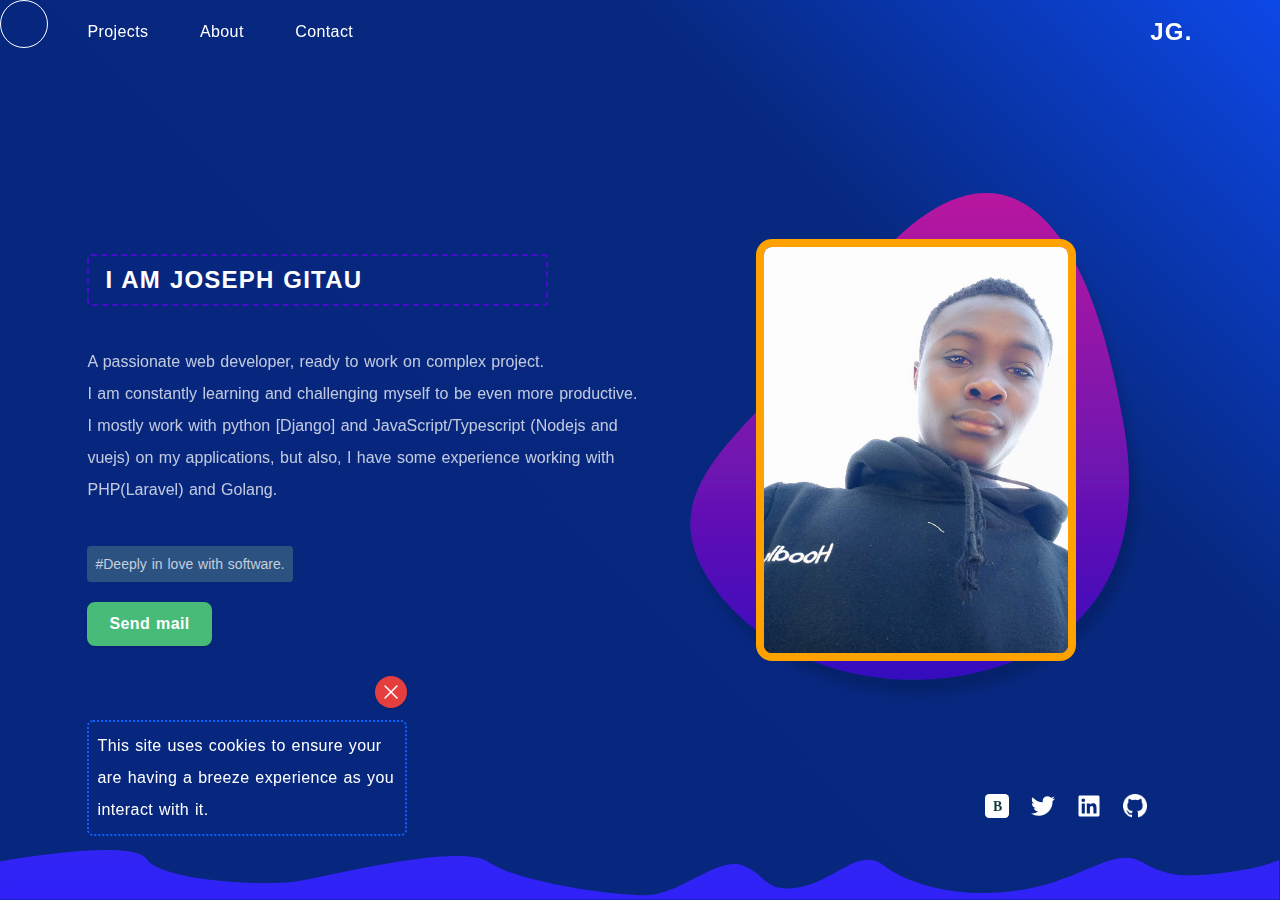
==== about/index.html @ e13d9b6c ":tada: initial commit" ====
<!doctype html>
<html data-n-head-ssr lang="en" data-n-head="%7B%22lang%22:%7B%22ssr%22:%22en%22%7D%7D">
  <head>
    <meta data-n-head="ssr" data-hid="og:type" property="og:type" content="website"><meta data-n-head="ssr" data-hid="og:url" property="og:url" content="https://metatags.io/"><meta data-n-head="ssr" data-hid="twitter:card" property="twitter:card" content="summary_large_image"><meta data-n-head="ssr" data-hid="twitter:url" property="twitter:url" content="undefined"><meta data-n-head="ssr" data-hid="charset" charset="utf-8"><meta data-n-head="ssr" data-hid="viewport" name="viewport" content="width=device-width,initial-scale=1"><meta data-n-head="ssr" data-hid="mobile-web-app-capable" name="mobile-web-app-capable" content="yes"><meta data-n-head="ssr" data-hid="apple-mobile-web-app-title" name="apple-mobile-web-app-title" content="portfolio"><meta data-n-head="ssr" data-hid="og:site_name" name="og:site_name" property="og:site_name" content="portfolio"><meta data-n-head="ssr" name="title" data-hid="title" content=""><meta data-n-head="ssr" data-hid="description" name="description" content=""><meta data-n-head="ssr" data-hid="og:title" property="og:title" content=""><meta data-n-head="ssr" data-hid="og:description" property="og:description" content=""><meta data-n-head="ssr" data-hid="og:image" property="og:image" content=""><meta data-n-head="ssr" data-hid="twitter:title" property="twitter:title" content=""><meta data-n-head="ssr" data-hid="twitter:description" property="twitter:description" content=""><meta data-n-head="ssr" data-hid="twitter:image" property="twitter:image" content=""><link data-n-head="ssr" rel="shortcut icon" type="image/svg+xml" href="/logo.svg"><link data-n-head="ssr" rel="shortcut icon" href="/_nuxt/icons/icon_64x64.5f6a36.png"><link data-n-head="ssr" rel="apple-touch-icon" href="/_nuxt/icons/icon_512x512.5f6a36.png" sizes="512x512"><link data-n-head="ssr" rel="manifest" href="/_nuxt/manifest.0e35ac00.json" data-hid="manifest"><script data-n-head="ssr" src="/js/baby.js" defer></script><link rel="preload" href="/_nuxt/f70dbe1.js" as="script"><link rel="preload" href="/_nuxt/0036e7c.js" as="script"><link rel="preload" href="/_nuxt/cc92dce.js" as="script"><link rel="preload" href="/_nuxt/f03c0eb.js" as="script"><link rel="preload" href="/_nuxt/5023c3f.js" as="script"><style data-vue-ssr-id="0211d3d2:0 f52d43e0:0 fa7ff0ca:0 56b15182:0 a6830024:0 036795f9:0 513e7f09:0">/*! normalize.css v8.0.1 | MIT License | github.com/necolas/normalize.css */html{line-height:1.15;-webkit-text-size-adjust:100%}body{margin:0}main{display:block}h1{font-size:2em;margin:.67em 0}hr{box-sizing:content-box;height:0;overflow:visible}pre{font-family:monospace,monospace;font-size:1em}a{background-color:transparent}abbr[title]{border-bottom:none;text-decoration:underline;-webkit-text-decoration:underline dotted;text-decoration:underline dotted}b,strong{font-weight:bolder}code,kbd,samp{font-family:monospace,monospace;font-size:1em}small{font-size:80%}sub,sup{font-size:75%;line-height:0;position:relative;vertical-align:baseline}sub{bottom:-.25em}sup{top:-.5em}img{border-style:none}button,input,optgroup,select,textarea{font-family:inherit;font-size:100%;line-height:1.15;margin:0}button,input{overflow:visible}button,select{text-transform:none}[type=button],button{-webkit-appearance:button}[type=button]::-moz-focus-inner,button::-moz-focus-inner{border-style:none;padding:0}[type=button]:-moz-focusring,button:-moz-focusring{outline:1px dotted ButtonText}fieldset{padding:.35em .75em .625em}legend{box-sizing:border-box;color:inherit;display:table;max-width:100%;padding:0;white-space:normal}progress{vertical-align:baseline}textarea{overflow:auto}[type=number]::-webkit-inner-spin-button,[type=number]::-webkit-outer-spin-button{height:auto}details{display:block}summary{display:list-item}[hidden],template{display:none}blockquote,dd,dl,figure,h1,h2,h3,h4,h5,h6,hr,p,pre{margin:0}button{background-color:transparent;background-image:none}button:focus{outline:1px dotted;outline:5px auto -webkit-focus-ring-color}fieldset,ol,ul{margin:0;padding:0}ol,ul{list-style:none}html{font-family:system-ui,-apple-system,Segoe UI,Roboto,Ubuntu,Cantarell,Noto Sans,sans-serif,BlinkMacSystemFont,"Segoe UI","Helvetica Neue",Arial,"Noto Sans","Apple Color Emoji","Segoe UI Emoji","Segoe UI Symbol","Noto Color Emoji";line-height:1.5}*,:after,:before{box-sizing:border-box;border:0 solid #e2e8f0}hr{border-top-width:1px}img{border-style:solid}textarea{resize:vertical}input::-moz-placeholder,textarea::-moz-placeholder{color:#a0aec0}input:-ms-input-placeholder,textarea:-ms-input-placeholder{color:#a0aec0}input::placeholder,textarea::placeholder{color:#a0aec0}[role=button],button{cursor:pointer}table{border-collapse:collapse}h1,h2,h3,h4,h5,h6{font-size:inherit;font-weight:inherit}a{color:inherit;text-decoration:inherit}button,input,optgroup,select,textarea{padding:0;line-height:inherit;color:inherit}code,kbd,pre,samp{font-family:Menlo,Monaco,Consolas,"Liberation Mono","Courier New",monospace}audio,canvas,embed,iframe,img,object,svg,video{display:block;vertical-align:middle}img,video{max-width:100%;height:auto}.space-y-2>:not(template)~:not(template){--space-y-reverse:0;margin-top:calc(.5rem*(1 - var(--space-y-reverse)));margin-bottom:calc(.5rem*var(--space-y-reverse))}.space-y-3>:not(template)~:not(template){--space-y-reverse:0;margin-top:calc(.75rem*(1 - var(--space-y-reverse)));margin-bottom:calc(.75rem*var(--space-y-reverse))}.space-x-3>:not(template)~:not(template){--space-x-reverse:0;margin-right:calc(.75rem*var(--space-x-reverse));margin-left:calc(.75rem*(1 - var(--space-x-reverse)))}.space-y-4>:not(template)~:not(template){--space-y-reverse:0;margin-top:calc(1rem*(1 - var(--space-y-reverse)));margin-bottom:calc(1rem*var(--space-y-reverse))}.space-y-8>:not(template)~:not(template){--space-y-reverse:0;margin-top:calc(2rem*(1 - var(--space-y-reverse)));margin-bottom:calc(2rem*var(--space-y-reverse))}.space-y-16>:not(template)~:not(template){--space-y-reverse:0;margin-top:calc(4rem*(1 - var(--space-y-reverse)));margin-bottom:calc(4rem*var(--space-y-reverse))}.bg-transparent{background-color:transparent}.bg-red-600{--bg-opacity:1;background-color:#e53e3e;background-color:rgba(229,62,62,var(--bg-opacity))}.bg-green-500{--bg-opacity:1;background-color:#48bb78;background-color:rgba(72,187,120,var(--bg-opacity))}.bg-blue-800{--bg-opacity:1;background-color:#2c5282;background-color:rgba(44,82,130,var(--bg-opacity))}.hover\:bg-transparent:hover{background-color:transparent}.border-gray-200{--border-opacity:1;border-color:#edf2f7;border-color:rgba(237,242,247,var(--border-opacity))}.border-gray-400{--border-opacity:1;border-color:#cbd5e0;border-color:rgba(203,213,224,var(--border-opacity))}.border-green-500{--border-opacity:1;border-color:#48bb78;border-color:rgba(72,187,120,var(--border-opacity))}.border-indigo-600{--border-opacity:1;border-color:#5a67d8;border-color:rgba(90,103,216,var(--border-opacity))}.hover\:border-green-500:hover{--border-opacity:1;border-color:#48bb78;border-color:rgba(72,187,120,var(--border-opacity))}.hover\:border-indigo-700:hover{--border-opacity:1;border-color:#4c51bf;border-color:rgba(76,81,191,var(--border-opacity))}.border-opacity-0{--border-opacity:0}.border-opacity-25{--border-opacity:0.25}.border-opacity-50{--border-opacity:0.5}.border-opacity-100,.focus\:border-opacity-100:focus,.hover\:border-opacity-100:hover{--border-opacity:1}.rounded{border-radius:.25rem}.rounded-md{border-radius:.375rem}.rounded-lg{border-radius:.5rem}.rounded-xl{border-radius:.75rem}.rounded-full{border-radius:9999px}.border-dashed{border-style:dashed}.border-dotted{border-style:dotted}.border-2{border-width:2px}.border{border-width:1px}.flex{display:flex}.table{display:table}.grid{display:grid}.hidden{display:none}.flex-row{flex-direction:row}.flex-col{flex-direction:column}.items-start{align-items:flex-start}.items-end{align-items:flex-end}.items-center{align-items:center}.justify-start{justify-content:flex-start}.justify-end{justify-content:flex-end}.justify-center{justify-content:center}.justify-between{justify-content:space-between}.font-bold{font-weight:700}.h-6{height:1.5rem}.h-full{height:100%}.h-screen{height:100vh}.text-sm{font-size:.875rem;line-height:1.25rem}.text-lg{font-size:1.125rem}.text-lg,.text-xl{line-height:1.75rem}.text-xl{font-size:1.25rem}.text-2xl{font-size:1.5rem;line-height:2rem}.text-3xl{font-size:1.875rem;line-height:2.25rem}.text-5xl{font-size:3rem;line-height:1}.leading-6{line-height:1.5rem}.leading-8{line-height:2rem}.leading-normal{line-height:1.5}.leading-relaxed{line-height:1.625}.leading-loose{line-height:2}.my-6{margin-top:1.5rem;margin-bottom:1.5rem}.my-10{margin-top:2.5rem;margin-bottom:2.5rem}.mx-auto{margin-left:auto;margin-right:auto}.mt-4{margin-top:1rem}.mt-5{margin-top:1.25rem}.mt-10{margin-top:2.5rem}.mb-12{margin-bottom:3rem}.mt-32{margin-top:8rem}.-mt-3{margin-top:-.75rem}.min-h-screen{min-height:100vh}.opacity-50{opacity:.5}.hover\:opacity-75:hover,.opacity-75{opacity:.75}.focus\:outline-none:focus{outline:2px solid transparent;outline-offset:2px}.overflow-y-auto{overflow-y:auto}.p-1{padding:.25rem}.p-2{padding:.5rem}.py-1{padding-top:.25rem;padding-bottom:.25rem}.py-2{padding-top:.5rem;padding-bottom:.5rem}.px-2{padding-left:.5rem;padding-right:.5rem}.py-3{padding-top:.75rem;padding-bottom:.75rem}.py-4{padding-top:1rem;padding-bottom:1rem}.px-4{padding-left:1rem;padding-right:1rem}.px-5{padding-left:1.25rem;padding-right:1.25rem}.px-8{padding-left:2rem;padding-right:2rem}.pt-16{padding-top:4rem}.static{position:static}.fixed{position:fixed}.relative{position:relative}.top-0{top:0}.bottom-0{bottom:0}.shadow{box-shadow:0 1px 3px 0 rgba(0,0,0,.1),0 1px 2px 0 rgba(0,0,0,.06)}.hover\:shadow-md:hover{box-shadow:0 4px 6px -1px rgba(0,0,0,.1),0 2px 4px -1px rgba(0,0,0,.06)}.text-center{text-align:center}.text-white{--text-opacity:1;color:#fff;color:rgba(255,255,255,var(--text-opacity))}.text-gray-100{--text-opacity:1;color:#f7fafc;color:rgba(247,250,252,var(--text-opacity))}.text-gray-300{--text-opacity:1;color:#e2e8f0;color:rgba(226,232,240,var(--text-opacity))}.text-opacity-75{--text-opacity:0.75}.uppercase{text-transform:uppercase}.capitalize{text-transform:capitalize}.underline{text-decoration:underline}.tracking-normal{letter-spacing:0}.tracking-wide{letter-spacing:.025em}.tracking-wider{letter-spacing:.05em}.select-none{-webkit-user-select:none;-moz-user-select:none;-ms-user-select:none;user-select:none}.w-6{width:1.5rem}.w-1\/2{width:50%}.w-3\/4{width:75%}.w-7\/12{width:58.333333%}.w-10\/12{width:83.333333%}.w-full{width:100%}.z-40{z-index:40}.z-50{z-index:50}.gap-3{grid-gap:.75rem;gap:.75rem}.auto-rows-auto{grid-auto-rows:auto}.transform{--transform-translate-x:0;--transform-translate-y:0;--transform-rotate:0;--transform-skew-x:0;--transform-skew-y:0;--transform-scale-x:1;--transform-scale-y:1;transform:translateX(var(--transform-translate-x)) translateY(var(--transform-translate-y)) rotate(var(--transform-rotate)) skewX(var(--transform-skew-x)) skewY(var(--transform-skew-y)) scaleX(var(--transform-scale-x)) scaleY(var(--transform-scale-y))}.transition{transition-property:background-color,border-color,color,fill,stroke,opacity,box-shadow,transform}.transition-colors{transition-property:background-color,border-color,color,fill,stroke}.ease-out{transition-timing-function:cubic-bezier(0,0,.2,1)}.duration-300{transition-duration:.3s}@-webkit-keyframes spin{to{transform:rotate(1turn)}}@keyframes spin{to{transform:rotate(1turn)}}@-webkit-keyframes ping{75%,to{transform:scale(2);opacity:0}}@keyframes ping{75%,to{transform:scale(2);opacity:0}}@-webkit-keyframes pulse{50%{opacity:.5}}@keyframes pulse{50%{opacity:.5}}@-webkit-keyframes bounce{0%,to{transform:translateY(-25%);-webkit-animation-timing-function:cubic-bezier(.8,0,1,1);animation-timing-function:cubic-bezier(.8,0,1,1)}50%{transform:none;-webkit-animation-timing-function:cubic-bezier(0,0,.2,1);animation-timing-function:cubic-bezier(0,0,.2,1)}}@keyframes bounce{0%,to{transform:translateY(-25%);-webkit-animation-timing-function:cubic-bezier(.8,0,1,1);animation-timing-function:cubic-bezier(.8,0,1,1)}50%{transform:none;-webkit-animation-timing-function:cubic-bezier(0,0,.2,1);animation-timing-function:cubic-bezier(0,0,.2,1)}}.animate-bounce{-webkit-animation:bounce 1s infinite;animation:bounce 1s infinite}@media (min-width:640px){.sm\:space-y-3>:not(template)~:not(template){--space-y-reverse:0;margin-top:calc(.75rem*(1 - var(--space-y-reverse)));margin-bottom:calc(.75rem*var(--space-y-reverse))}.sm\:flex{display:flex}.sm\:justify-center{justify-content:center}.sm\:h-8{height:2rem}.sm\:text-lg{font-size:1.125rem;line-height:1.75rem}.sm\:text-xl{font-size:1.25rem;line-height:1.75rem}.sm\:leading-6{line-height:1.5rem}.sm\:leading-normal{line-height:1.5}.sm\:mt-10{margin-top:2.5rem}.sm\:mb-16{margin-bottom:4rem}.sm\:pt-12{padding-top:3rem}.sm\:tracking-normal{letter-spacing:0}.sm\:w-8{width:2rem}.sm\:w-7\/12{width:58.333333%}.sm\:w-8\/12{width:66.666667%}.sm\:gap-5{grid-gap:1.25rem;gap:1.25rem}.sm\:grid-cols-2{grid-template-columns:repeat(2,minmax(0,1fr))}}@media (min-width:768px){.md\:text-2xl{font-size:1.5rem;line-height:2rem}.md\:leading-7{line-height:1.75rem}.md\:pt-8{padding-top:2rem}.md\:tracking-wide{letter-spacing:.025em}.md\:w-1\/3{width:33.333333%}.md\:w-7\/12{width:58.333333%}}@media (min-width:1024px){.lg\:text-base{font-size:1rem;line-height:1.5rem}.lg\:text-3xl{font-size:1.875rem;line-height:2.25rem}.lg\:leading-8{line-height:2rem}.lg\:pt-5{padding-top:1.25rem}.lg\:w-1\/4{width:25%}.lg\:w-6\/12{width:50%}}.page-enter,.page-leave-active{opacity:0}.page-enter-active,.page-leave-active{transition:opacity .5s}.screen{height:100vh;min-height:100vh;width:100%}.rounded-xl{border-radius:1rem}.tooltip{position:relative}.w-web{width:86.333333%}@-webkit-keyframes bounce{0%,to{transform:translateY(-2.5%);-webkit-animation-timing-function:cubic-bezier(.8,0,1,1);animation-timing-function:cubic-bezier(.8,0,1,1)}50%{transform:none;-webkit-animation-timing-function:cubic-bezier(0,0,.2,1);animation-timing-function:cubic-bezier(0,0,.2,1)}}@keyframes bounce{0%,to{transform:translateY(-2.5%);-webkit-animation-timing-function:cubic-bezier(.8,0,1,1);animation-timing-function:cubic-bezier(.8,0,1,1)}50%{transform:none;-webkit-animation-timing-function:cubic-bezier(0,0,.2,1);animation-timing-function:cubic-bezier(0,0,.2,1)}}.nuxt-progress{position:fixed;top:0;left:0;right:0;height:2px;width:0;opacity:1;transition:width .1s,opacity .4s;background-color:#000;z-index:999999}.nuxt-progress.nuxt-progress-notransition{transition:none}.nuxt-progress-failed{background-color:red}html{font-family:"Source Sans Pro",-apple-system,BlinkMacSystemFont,"Segoe UI",Roboto,"Helvetica Neue",Arial,sans-serif;font-size:16px;word-spacing:1px;-ms-text-size-adjust:100%;-webkit-text-size-adjust:100%;-moz-osx-font-smoothing:grayscale;-webkit-font-smoothing:antialiased;box-sizing:border-box}*,:after,:before{box-sizing:border-box;margin:0}#body{background:linear-gradient(45deg,#07277f,#07277f,#07287f,#0e4df9 105%)}.link{padding:.25rem;margin-top:2.5rem;transition-property:background-color,border-color,color,fill,stroke,opacity,box-shadow,transform;transition-duration:.3s;--border-opacity:1;--border-opacity:0;border:1px dotted #edf2f7;border-color:rgba(237,242,247,var(--border-opacity));border-radius:9999px;-webkit-user-select:none;-moz-user-select:none;-ms-user-select:none;user-select:none}.link:focus,.link:hover{--border-opacity:1}.link:focus{outline:2px solid transparent;outline-offset:2px}#cursor{width:3rem;height:3rem;border:1px solid #fff;position:absolute;border-radius:50%;transition-duration:.2s;transition-timing-function:ease-out;-webkit-animation:cursor 3s infinite alternate;animation:cursor 3s infinite alternate}body{overflow:hidden}@-webkit-keyframes cursor{0%{transform:scale(1)}to{transform:scale(.7)}}@keyframes cursor{0%{transform:scale(1)}to{transform:scale(.7)}}@media screen and (max-width:400px){#links{margin-bottom:2rem!important}}#links{right:10%;margin-bottom:4%}@media screen and (max-width:1280px){#links{margin-bottom:6%!important}}@media screen and (max-width:480px){#nav[data-v-78982174]{width:60%}}@media screen and (max-width:300px){#nav[data-v-78982174]{width:100%}}@media screen and (max-width:380px){#nav[data-v-78982174]{width:80%;font-size:.875rem;line-height:1.25rem;letter-spacing:.05em}}button[data-v-106b1e6e]:focus{outline:2px solid transparent;outline-offset:2px}#me[data-v-106b1e6e]{background:url([data-uri]) 50% no-repeat;background-size:85%;-webkit-animation:bounce 1s infinite;animation:bounce 1s infinite}.w-68[data-v-106b1e6e]{width:20rem}#kals-0-1212[data-v-106b1e6e]{border-color:#450ccb;-webkit-animation:border-data-v-106b1e6e 1s ease-out infinite;animation:border-data-v-106b1e6e 1s ease-out infinite}@-webkit-keyframes border-data-v-106b1e6e{0%{border-radius:.25rem}to{border-radius:.5rem}}@keyframes border-data-v-106b1e6e{0%{border-radius:.25rem}to{border-radius:.5rem}}@media screen and (max-width:1130px){#me[data-v-106b1e6e]{background-size:95%}}@media screen and (max-width:1024px){#photo-me[data-v-106b1e6e]{width:18.5rem}}@media screen and (max-width:950px){#photo-me[data-v-106b1e6e]{width:17.5rem}}@media screen and (max-width:870px){#me[data-v-106b1e6e]{display:none}#about[data-v-106b1e6e]{line-height:2rem}}@media screen and (max-width:400px){#about[data-v-106b1e6e]{line-height:1.5;margin-top:2rem;margin-bottom:2rem}}@media screen and (max-width:350px){#about[data-v-106b1e6e]{margin-top:1.5rem;margin-bottom:1.5rem;font-size:.875rem;line-height:1.25rem;letter-spacing:.05em}}@media screen and (max-width:350px){#about p[data-v-106b1e6e]{margin-top:.5rem;margin-bottom:.5rem}}@media screen and (min-height:1200px){#k930239[data-v-106b1e6e]{display:flex;flex-direction:column-reverse}#me[data-v-106b1e6e]{background-size:50%!important;height:100%}#photo-me[data-v-106b1e6e]{width:15rem!important}#i0932[data-v-106b1e6e]{margin-top:-40%}}.border-cookie-color[data-v-1d9d3c94]{--border-opacity-custom:1;border-color:#0b63fe;border-color:rgba(11,99,254,var(--border-opacity-custom))}</style><link rel="preload" href="/_nuxt/static/1603466944/about/state.js" as="script"><link rel="preload" href="/_nuxt/static/1603466944/about/payload.js" as="script">
  </head>
  <body>
    <div data-server-rendered="true" id="__nuxt"><!----><div id="__layout"><div id="body" class="relative flex flex-col items-start justify-between w-full h-screen min-h-screen overflow-y-auto text-white"><section class="w-full text-white fixed top-0 py-4 bg-transparent" style="z-index:60" data-v-78982174><header class="mx-auto flex flex-row justify-between items-center w-web" data-v-78982174><nav class="flex flex-row items-center justify-start w-full" data-v-78982174><ul id="nav" class="flex capitalize tracking-wide flex-row items-center justify-between w-1/2 lg:w-1/4 sm:w-7/12" data-v-78982174><li data-v-78982174><a href="/projects" data-v-78982174>projects</a></li> <li data-v-78982174><a href="/about" aria-current="page" class="nuxt-link-exact-active nuxt-link-active" data-v-78982174>about</a></li> <li data-v-78982174><a href="/contact" data-v-78982174>Contact</a></li></ul></nav> <a href="/" class="text-2xl font-bold tracking-wider text-white select-none nuxt-link-active" data-v-ed53b144 data-v-78982174>
  JG.
</a></header></section> <div id="cursor"></div> <section class="flex flex-col items-start justify-center h-full mx-auto w-web"><section class="text-white w-full h-full" data-v-106b1e6e><section id="k930239" class="flex h-full justify-between items-center screen" data-v-106b1e6e><div id="i0932" class="flex flex-col items-start justify-center w-full h-full" data-v-106b1e6e><div id="kals-0-1212" class="px-4 w-10/12 py-2 border-2 border-opacity-50 border-dashed rounded" data-v-106b1e6e><p class="md:text-2xl font-bold tracking-wider uppercase" data-v-106b1e6e>
          I am Joseph Gitau
        </p></div> <article id="about" class="my-10 md:leading-7 lg:leading-8 opacity-75" data-v-106b1e6e><p data-v-106b1e6e>
          A passionate web developer, ready to work on complex project.
        </p><p data-v-106b1e6e>
          I am constantly learning and challenging myself to be even more productive.
        </p><p data-v-106b1e6e>
          I mostly work with python [Django] and JavaScript/Typescript (Nodejs and vuejs) on my applications, but also, I have some experience working with PHP(Laravel) and Golang.
        </p><p data-v-106b1e6e>
          
        </p></article> <p class="text-sm text-gray-100 p-2 bg-blue-800 rounded text-opacity-75" data-v-106b1e6e>
        #Deeply in love with software.
      </p> <a href="mailto:jozegitao@gmail.com" rel="noopener noreferrer" class="px-5 py-2 mt-5 font-bold tracking-wide text-center text-white transition-colors duration-300 bg-green-500 border-2 border-green-500 rounded-lg shadow select-none hover:bg-transparent hover:border-green-500 hover:shadow-md" data-v-106b1e6e>
  Send mail
</a></div> <div id="me" class="flex flex-col items-center justify-center w-full h-full" data-v-106b1e6e><img id="photo-me" src="/_nuxt/img/me.d5ec9c1.jpg" alt="photo of me" class="text-center select-none rounded-xl w-68 animate-bounce" style="border:8px solid #ffa200" data-v-106b1e6e></div></section></section> <section class="fixed bottom-0 z-50 hidden sm:flex flex-col w-1/2 mb-12 space-y-3 sm:mb-16 lg:w-1/4 md:w-1/3" data-v-1d9d3c94><div class="flex flex-row items-center justify-end w-full" data-v-1d9d3c94><button type="button" tabindex="0" role="button" aria-label="button" aria-describedby="Accept website cookies" class="p-1 transition-colors duration-300 bg-red-600 rounded-full shadow active:opacity-75" data-v-1d9d3c94><svg xmlns="http://www.w3.org/2000/svg" viewBox="0 0 24 24" stroke-width="1.5" stroke="currentColor" fill="none" stroke-linecap="round" stroke-linejoin="round" class="w-6 h-6 text-white" data-v-1d9d3c94><path stroke="none" d="M0 0h24v24H0z" fill="none" data-v-1d9d3c94></path> <line x1="18" y1="6" x2="6" y2="18" data-v-1d9d3c94></line> <line x1="6" y1="6" x2="18" y2="18" data-v-1d9d3c94></line></svg></button></div> <div class="w-full p-2 text-white border-2 border-dotted rounded-md border-cookie-color" data-v-1d9d3c94><p class="text-sm leading-normal tracking-normal text-white md:tracking-wide sm:leading-6 lg:leading-8 lg:text-base" data-v-1d9d3c94>
      This site uses cookies to ensure your are having a breeze experience as
      you interact with it.
    </p></div></section> <div id="links" class="fixed bottom-0 z-40 flex items-end justify-end space-x-3"><a href="https://vibrant-wozniak-8a4ee9.netlify.app" rel="noreferrer noopener" target="_blank" tabindex="0" title="My blog " class="link"><img src="[data-uri]" draggable="false" alt="blog" class="w-6 h-6 select-none"></a> <a href="https://twitter.com/_gitau_" rel="noreferrer noopener" target="_blank" tabindex="0" title="My twitter account" class="link"><img src="[data-uri]" draggable="false" alt="twiiter logo" class="w-6 h-6 select-none"></a> <a href="https://www.linkedin.com/in/joseph-gitau-2415a41a6" rel="noreferrer noopener" target="_blank" tabindex="0" title="My linkedin profile" class="link"><img src="[data-uri]" draggable="false" alt="linkedin" class="w-6 h-6 select-none"></a> <a href="https://github.com/IAmGitau" rel="noreferrer noopener" target="_blank" tabindex="0" title="My github account" class="link"><img src="/_nuxt/img/GitHub-Mark-Light-64px.eb94bb9.png" draggable="false" alt="githubIcon" class="w-6 h-6 select-none"></a></div></section> <svg xmlns="http://www.w3.org/2000/svg" viewBox="0 0 1921.239 75.335" class="fixed bottom-0 z-40 w-full"><defs><linearGradient id="a" x1=".5" x2=".5" y2="1" gradientUnits="objectBoundingBox"><stop offset="0" stop-color="#3124f4"></stop> <stop offset="1" stop-color="#3022f8"></stop></linearGradient></defs> <path d="M0 1023.355s197.913-36.2 219.635-3.62 177.4 42.237 231.7 32.583 240.15-56.719 282.388-27.756 184.36 50.407 236.345 49.479 107.683-58.483 144.814-44.558 31.562 41.773 85.4 32.49 89.117-61.268 126.249-32.49 116.038 51.985 208.868 36.2 137.389-66.837 180.09-40.845 80.762 20.423 127.177 14.853 77.567-18.145 77.567-18.145v58.779L0 1080.4z" transform="translate(0 -1006.135)" fill="url(#a)"></path></svg></div></div></div><script defer src="/_nuxt/static/1603466944/about/state.js"></script><script src="/_nuxt/f70dbe1.js" defer></script><script src="/_nuxt/5023c3f.js" defer></script><script src="/_nuxt/0036e7c.js" defer></script><script src="/_nuxt/cc92dce.js" defer></script><script src="/_nuxt/f03c0eb.js" defer></script>
  </body>
</html>
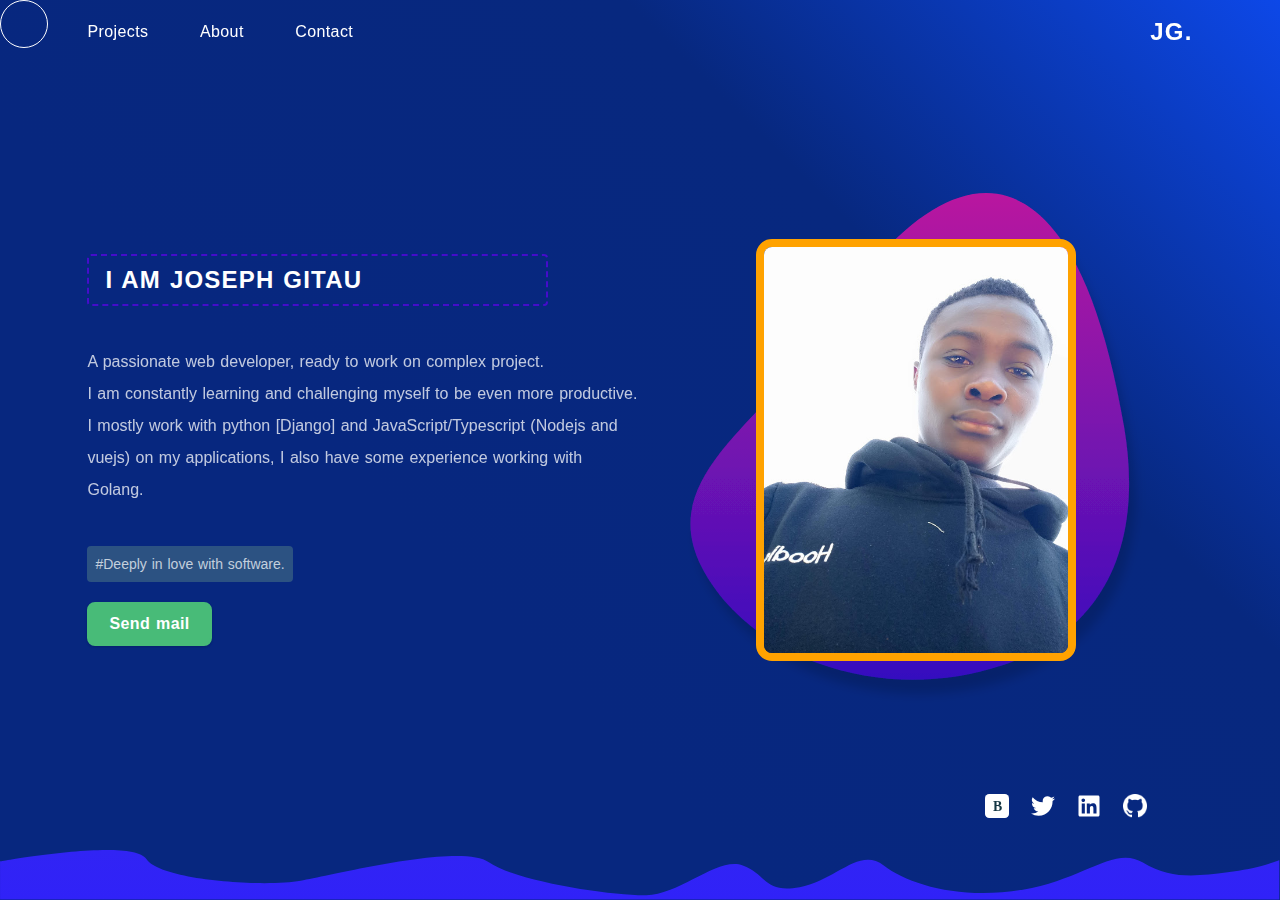
==== commit 466e1cc3: ":truck: update some informations" ====
--- a/about/index.html
+++ b/about/index.html
@@ -1,7 +1,7 @@
 <!doctype html>
 <html data-n-head-ssr lang="en" data-n-head="%7B%22lang%22:%7B%22ssr%22:%22en%22%7D%7D">
   <head>
-    <meta data-n-head="ssr" data-hid="og:type" property="og:type" content="website"><meta data-n-head="ssr" data-hid="og:url" property="og:url" content="https://metatags.io/"><meta data-n-head="ssr" data-hid="twitter:card" property="twitter:card" content="summary_large_image"><meta data-n-head="ssr" data-hid="twitter:url" property="twitter:url" content="undefined"><meta data-n-head="ssr" data-hid="charset" charset="utf-8"><meta data-n-head="ssr" data-hid="viewport" name="viewport" content="width=device-width,initial-scale=1"><meta data-n-head="ssr" data-hid="mobile-web-app-capable" name="mobile-web-app-capable" content="yes"><meta data-n-head="ssr" data-hid="apple-mobile-web-app-title" name="apple-mobile-web-app-title" content="portfolio"><meta data-n-head="ssr" data-hid="og:site_name" name="og:site_name" property="og:site_name" content="portfolio"><meta data-n-head="ssr" name="title" data-hid="title" content=""><meta data-n-head="ssr" data-hid="description" name="description" content=""><meta data-n-head="ssr" data-hid="og:title" property="og:title" content=""><meta data-n-head="ssr" data-hid="og:description" property="og:description" content=""><meta data-n-head="ssr" data-hid="og:image" property="og:image" content=""><meta data-n-head="ssr" data-hid="twitter:title" property="twitter:title" content=""><meta data-n-head="ssr" data-hid="twitter:description" property="twitter:description" content=""><meta data-n-head="ssr" data-hid="twitter:image" property="twitter:image" content=""><link data-n-head="ssr" rel="shortcut icon" type="image/svg+xml" href="/logo.svg"><link data-n-head="ssr" rel="shortcut icon" href="/_nuxt/icons/icon_64x64.5f6a36.png"><link data-n-head="ssr" rel="apple-touch-icon" href="/_nuxt/icons/icon_512x512.5f6a36.png" sizes="512x512"><link data-n-head="ssr" rel="manifest" href="/_nuxt/manifest.0e35ac00.json" data-hid="manifest"><script data-n-head="ssr" src="/js/baby.js" defer></script><link rel="preload" href="/_nuxt/f70dbe1.js" as="script"><link rel="preload" href="/_nuxt/0036e7c.js" as="script"><link rel="preload" href="/_nuxt/cc92dce.js" as="script"><link rel="preload" href="/_nuxt/f03c0eb.js" as="script"><link rel="preload" href="/_nuxt/5023c3f.js" as="script"><style data-vue-ssr-id="0211d3d2:0 f52d43e0:0 fa7ff0ca:0 56b15182:0 a6830024:0 036795f9:0 513e7f09:0">/*! normalize.css v8.0.1 | MIT License | github.com/necolas/normalize.css */html{line-height:1.15;-webkit-text-size-adjust:100%}body{margin:0}main{display:block}h1{font-size:2em;margin:.67em 0}hr{box-sizing:content-box;height:0;overflow:visible}pre{font-family:monospace,monospace;font-size:1em}a{background-color:transparent}abbr[title]{border-bottom:none;text-decoration:underline;-webkit-text-decoration:underline dotted;text-decoration:underline dotted}b,strong{font-weight:bolder}code,kbd,samp{font-family:monospace,monospace;font-size:1em}small{font-size:80%}sub,sup{font-size:75%;line-height:0;position:relative;vertical-align:baseline}sub{bottom:-.25em}sup{top:-.5em}img{border-style:none}button,input,optgroup,select,textarea{font-family:inherit;font-size:100%;line-height:1.15;margin:0}button,input{overflow:visible}button,select{text-transform:none}[type=button],button{-webkit-appearance:button}[type=button]::-moz-focus-inner,button::-moz-focus-inner{border-style:none;padding:0}[type=button]:-moz-focusring,button:-moz-focusring{outline:1px dotted ButtonText}fieldset{padding:.35em .75em .625em}legend{box-sizing:border-box;color:inherit;display:table;max-width:100%;padding:0;white-space:normal}progress{vertical-align:baseline}textarea{overflow:auto}[type=number]::-webkit-inner-spin-button,[type=number]::-webkit-outer-spin-button{height:auto}details{display:block}summary{display:list-item}[hidden],template{display:none}blockquote,dd,dl,figure,h1,h2,h3,h4,h5,h6,hr,p,pre{margin:0}button{background-color:transparent;background-image:none}button:focus{outline:1px dotted;outline:5px auto -webkit-focus-ring-color}fieldset,ol,ul{margin:0;padding:0}ol,ul{list-style:none}html{font-family:system-ui,-apple-system,Segoe UI,Roboto,Ubuntu,Cantarell,Noto Sans,sans-serif,BlinkMacSystemFont,"Segoe UI","Helvetica Neue",Arial,"Noto Sans","Apple Color Emoji","Segoe UI Emoji","Segoe UI Symbol","Noto Color Emoji";line-height:1.5}*,:after,:before{box-sizing:border-box;border:0 solid #e2e8f0}hr{border-top-width:1px}img{border-style:solid}textarea{resize:vertical}input::-moz-placeholder,textarea::-moz-placeholder{color:#a0aec0}input:-ms-input-placeholder,textarea:-ms-input-placeholder{color:#a0aec0}input::placeholder,textarea::placeholder{color:#a0aec0}[role=button],button{cursor:pointer}table{border-collapse:collapse}h1,h2,h3,h4,h5,h6{font-size:inherit;font-weight:inherit}a{color:inherit;text-decoration:inherit}button,input,optgroup,select,textarea{padding:0;line-height:inherit;color:inherit}code,kbd,pre,samp{font-family:Menlo,Monaco,Consolas,"Liberation Mono","Courier New",monospace}audio,canvas,embed,iframe,img,object,svg,video{display:block;vertical-align:middle}img,video{max-width:100%;height:auto}.space-y-2>:not(template)~:not(template){--space-y-reverse:0;margin-top:calc(.5rem*(1 - var(--space-y-reverse)));margin-bottom:calc(.5rem*var(--space-y-reverse))}.space-y-3>:not(template)~:not(template){--space-y-reverse:0;margin-top:calc(.75rem*(1 - var(--space-y-reverse)));margin-bottom:calc(.75rem*var(--space-y-reverse))}.space-x-3>:not(template)~:not(template){--space-x-reverse:0;margin-right:calc(.75rem*var(--space-x-reverse));margin-left:calc(.75rem*(1 - var(--space-x-reverse)))}.space-y-4>:not(template)~:not(template){--space-y-reverse:0;margin-top:calc(1rem*(1 - var(--space-y-reverse)));margin-bottom:calc(1rem*var(--space-y-reverse))}.space-y-8>:not(template)~:not(template){--space-y-reverse:0;margin-top:calc(2rem*(1 - var(--space-y-reverse)));margin-bottom:calc(2rem*var(--space-y-reverse))}.space-y-16>:not(template)~:not(template){--space-y-reverse:0;margin-top:calc(4rem*(1 - var(--space-y-reverse)));margin-bottom:calc(4rem*var(--space-y-reverse))}.bg-transparent{background-color:transparent}.bg-red-600{--bg-opacity:1;background-color:#e53e3e;background-color:rgba(229,62,62,var(--bg-opacity))}.bg-green-500{--bg-opacity:1;background-color:#48bb78;background-color:rgba(72,187,120,var(--bg-opacity))}.bg-blue-800{--bg-opacity:1;background-color:#2c5282;background-color:rgba(44,82,130,var(--bg-opacity))}.hover\:bg-transparent:hover{background-color:transparent}.border-gray-200{--border-opacity:1;border-color:#edf2f7;border-color:rgba(237,242,247,var(--border-opacity))}.border-gray-400{--border-opacity:1;border-color:#cbd5e0;border-color:rgba(203,213,224,var(--border-opacity))}.border-green-500{--border-opacity:1;border-color:#48bb78;border-color:rgba(72,187,120,var(--border-opacity))}.border-indigo-600{--border-opacity:1;border-color:#5a67d8;border-color:rgba(90,103,216,var(--border-opacity))}.hover\:border-green-500:hover{--border-opacity:1;border-color:#48bb78;border-color:rgba(72,187,120,var(--border-opacity))}.hover\:border-indigo-700:hover{--border-opacity:1;border-color:#4c51bf;border-color:rgba(76,81,191,var(--border-opacity))}.border-opacity-0{--border-opacity:0}.border-opacity-25{--border-opacity:0.25}.border-opacity-50{--border-opacity:0.5}.border-opacity-100,.focus\:border-opacity-100:focus,.hover\:border-opacity-100:hover{--border-opacity:1}.rounded{border-radius:.25rem}.rounded-md{border-radius:.375rem}.rounded-lg{border-radius:.5rem}.rounded-xl{border-radius:.75rem}.rounded-full{border-radius:9999px}.border-dashed{border-style:dashed}.border-dotted{border-style:dotted}.border-2{border-width:2px}.border{border-width:1px}.flex{display:flex}.table{display:table}.grid{display:grid}.hidden{display:none}.flex-row{flex-direction:row}.flex-col{flex-direction:column}.items-start{align-items:flex-start}.items-end{align-items:flex-end}.items-center{align-items:center}.justify-start{justify-content:flex-start}.justify-end{justify-content:flex-end}.justify-center{justify-content:center}.justify-between{justify-content:space-between}.font-bold{font-weight:700}.h-6{height:1.5rem}.h-full{height:100%}.h-screen{height:100vh}.text-sm{font-size:.875rem;line-height:1.25rem}.text-lg{font-size:1.125rem}.text-lg,.text-xl{line-height:1.75rem}.text-xl{font-size:1.25rem}.text-2xl{font-size:1.5rem;line-height:2rem}.text-3xl{font-size:1.875rem;line-height:2.25rem}.text-5xl{font-size:3rem;line-height:1}.leading-6{line-height:1.5rem}.leading-8{line-height:2rem}.leading-normal{line-height:1.5}.leading-relaxed{line-height:1.625}.leading-loose{line-height:2}.my-6{margin-top:1.5rem;margin-bottom:1.5rem}.my-10{margin-top:2.5rem;margin-bottom:2.5rem}.mx-auto{margin-left:auto;margin-right:auto}.mt-4{margin-top:1rem}.mt-5{margin-top:1.25rem}.mt-10{margin-top:2.5rem}.mb-12{margin-bottom:3rem}.mt-32{margin-top:8rem}.-mt-3{margin-top:-.75rem}.min-h-screen{min-height:100vh}.opacity-50{opacity:.5}.hover\:opacity-75:hover,.opacity-75{opacity:.75}.focus\:outline-none:focus{outline:2px solid transparent;outline-offset:2px}.overflow-y-auto{overflow-y:auto}.p-1{padding:.25rem}.p-2{padding:.5rem}.py-1{padding-top:.25rem;padding-bottom:.25rem}.py-2{padding-top:.5rem;padding-bottom:.5rem}.px-2{padding-left:.5rem;padding-right:.5rem}.py-3{padding-top:.75rem;padding-bottom:.75rem}.py-4{padding-top:1rem;padding-bottom:1rem}.px-4{padding-left:1rem;padding-right:1rem}.px-5{padding-left:1.25rem;padding-right:1.25rem}.px-8{padding-left:2rem;padding-right:2rem}.pt-16{padding-top:4rem}.static{position:static}.fixed{position:fixed}.relative{position:relative}.top-0{top:0}.bottom-0{bottom:0}.shadow{box-shadow:0 1px 3px 0 rgba(0,0,0,.1),0 1px 2px 0 rgba(0,0,0,.06)}.hover\:shadow-md:hover{box-shadow:0 4px 6px -1px rgba(0,0,0,.1),0 2px 4px -1px rgba(0,0,0,.06)}.text-center{text-align:center}.text-white{--text-opacity:1;color:#fff;color:rgba(255,255,255,var(--text-opacity))}.text-gray-100{--text-opacity:1;color:#f7fafc;color:rgba(247,250,252,var(--text-opacity))}.text-gray-300{--text-opacity:1;color:#e2e8f0;color:rgba(226,232,240,var(--text-opacity))}.text-opacity-75{--text-opacity:0.75}.uppercase{text-transform:uppercase}.capitalize{text-transform:capitalize}.underline{text-decoration:underline}.tracking-normal{letter-spacing:0}.tracking-wide{letter-spacing:.025em}.tracking-wider{letter-spacing:.05em}.select-none{-webkit-user-select:none;-moz-user-select:none;-ms-user-select:none;user-select:none}.w-6{width:1.5rem}.w-1\/2{width:50%}.w-3\/4{width:75%}.w-7\/12{width:58.333333%}.w-10\/12{width:83.333333%}.w-full{width:100%}.z-40{z-index:40}.z-50{z-index:50}.gap-3{grid-gap:.75rem;gap:.75rem}.auto-rows-auto{grid-auto-rows:auto}.transform{--transform-translate-x:0;--transform-translate-y:0;--transform-rotate:0;--transform-skew-x:0;--transform-skew-y:0;--transform-scale-x:1;--transform-scale-y:1;transform:translateX(var(--transform-translate-x)) translateY(var(--transform-translate-y)) rotate(var(--transform-rotate)) skewX(var(--transform-skew-x)) skewY(var(--transform-skew-y)) scaleX(var(--transform-scale-x)) scaleY(var(--transform-scale-y))}.transition{transition-property:background-color,border-color,color,fill,stroke,opacity,box-shadow,transform}.transition-colors{transition-property:background-color,border-color,color,fill,stroke}.ease-out{transition-timing-function:cubic-bezier(0,0,.2,1)}.duration-300{transition-duration:.3s}@-webkit-keyframes spin{to{transform:rotate(1turn)}}@keyframes spin{to{transform:rotate(1turn)}}@-webkit-keyframes ping{75%,to{transform:scale(2);opacity:0}}@keyframes ping{75%,to{transform:scale(2);opacity:0}}@-webkit-keyframes pulse{50%{opacity:.5}}@keyframes pulse{50%{opacity:.5}}@-webkit-keyframes bounce{0%,to{transform:translateY(-25%);-webkit-animation-timing-function:cubic-bezier(.8,0,1,1);animation-timing-function:cubic-bezier(.8,0,1,1)}50%{transform:none;-webkit-animation-timing-function:cubic-bezier(0,0,.2,1);animation-timing-function:cubic-bezier(0,0,.2,1)}}@keyframes bounce{0%,to{transform:translateY(-25%);-webkit-animation-timing-function:cubic-bezier(.8,0,1,1);animation-timing-function:cubic-bezier(.8,0,1,1)}50%{transform:none;-webkit-animation-timing-function:cubic-bezier(0,0,.2,1);animation-timing-function:cubic-bezier(0,0,.2,1)}}.animate-bounce{-webkit-animation:bounce 1s infinite;animation:bounce 1s infinite}@media (min-width:640px){.sm\:space-y-3>:not(template)~:not(template){--space-y-reverse:0;margin-top:calc(.75rem*(1 - var(--space-y-reverse)));margin-bottom:calc(.75rem*var(--space-y-reverse))}.sm\:flex{display:flex}.sm\:justify-center{justify-content:center}.sm\:h-8{height:2rem}.sm\:text-lg{font-size:1.125rem;line-height:1.75rem}.sm\:text-xl{font-size:1.25rem;line-height:1.75rem}.sm\:leading-6{line-height:1.5rem}.sm\:leading-normal{line-height:1.5}.sm\:mt-10{margin-top:2.5rem}.sm\:mb-16{margin-bottom:4rem}.sm\:pt-12{padding-top:3rem}.sm\:tracking-normal{letter-spacing:0}.sm\:w-8{width:2rem}.sm\:w-7\/12{width:58.333333%}.sm\:w-8\/12{width:66.666667%}.sm\:gap-5{grid-gap:1.25rem;gap:1.25rem}.sm\:grid-cols-2{grid-template-columns:repeat(2,minmax(0,1fr))}}@media (min-width:768px){.md\:text-2xl{font-size:1.5rem;line-height:2rem}.md\:leading-7{line-height:1.75rem}.md\:pt-8{padding-top:2rem}.md\:tracking-wide{letter-spacing:.025em}.md\:w-1\/3{width:33.333333%}.md\:w-7\/12{width:58.333333%}}@media (min-width:1024px){.lg\:text-base{font-size:1rem;line-height:1.5rem}.lg\:text-3xl{font-size:1.875rem;line-height:2.25rem}.lg\:leading-8{line-height:2rem}.lg\:pt-5{padding-top:1.25rem}.lg\:w-1\/4{width:25%}.lg\:w-6\/12{width:50%}}.page-enter,.page-leave-active{opacity:0}.page-enter-active,.page-leave-active{transition:opacity .5s}.screen{height:100vh;min-height:100vh;width:100%}.rounded-xl{border-radius:1rem}.tooltip{position:relative}.w-web{width:86.333333%}@-webkit-keyframes bounce{0%,to{transform:translateY(-2.5%);-webkit-animation-timing-function:cubic-bezier(.8,0,1,1);animation-timing-function:cubic-bezier(.8,0,1,1)}50%{transform:none;-webkit-animation-timing-function:cubic-bezier(0,0,.2,1);animation-timing-function:cubic-bezier(0,0,.2,1)}}@keyframes bounce{0%,to{transform:translateY(-2.5%);-webkit-animation-timing-function:cubic-bezier(.8,0,1,1);animation-timing-function:cubic-bezier(.8,0,1,1)}50%{transform:none;-webkit-animation-timing-function:cubic-bezier(0,0,.2,1);animation-timing-function:cubic-bezier(0,0,.2,1)}}.nuxt-progress{position:fixed;top:0;left:0;right:0;height:2px;width:0;opacity:1;transition:width .1s,opacity .4s;background-color:#000;z-index:999999}.nuxt-progress.nuxt-progress-notransition{transition:none}.nuxt-progress-failed{background-color:red}html{font-family:"Source Sans Pro",-apple-system,BlinkMacSystemFont,"Segoe UI",Roboto,"Helvetica Neue",Arial,sans-serif;font-size:16px;word-spacing:1px;-ms-text-size-adjust:100%;-webkit-text-size-adjust:100%;-moz-osx-font-smoothing:grayscale;-webkit-font-smoothing:antialiased;box-sizing:border-box}*,:after,:before{box-sizing:border-box;margin:0}#body{background:linear-gradient(45deg,#07277f,#07277f,#07287f,#0e4df9 105%)}.link{padding:.25rem;margin-top:2.5rem;transition-property:background-color,border-color,color,fill,stroke,opacity,box-shadow,transform;transition-duration:.3s;--border-opacity:1;--border-opacity:0;border:1px dotted #edf2f7;border-color:rgba(237,242,247,var(--border-opacity));border-radius:9999px;-webkit-user-select:none;-moz-user-select:none;-ms-user-select:none;user-select:none}.link:focus,.link:hover{--border-opacity:1}.link:focus{outline:2px solid transparent;outline-offset:2px}#cursor{width:3rem;height:3rem;border:1px solid #fff;position:absolute;border-radius:50%;transition-duration:.2s;transition-timing-function:ease-out;-webkit-animation:cursor 3s infinite alternate;animation:cursor 3s infinite alternate}body{overflow:hidden}@-webkit-keyframes cursor{0%{transform:scale(1)}to{transform:scale(.7)}}@keyframes cursor{0%{transform:scale(1)}to{transform:scale(.7)}}@media screen and (max-width:400px){#links{margin-bottom:2rem!important}}#links{right:10%;margin-bottom:4%}@media screen and (max-width:1280px){#links{margin-bottom:6%!important}}@media screen and (max-width:480px){#nav[data-v-78982174]{width:60%}}@media screen and (max-width:300px){#nav[data-v-78982174]{width:100%}}@media screen and (max-width:380px){#nav[data-v-78982174]{width:80%;font-size:.875rem;line-height:1.25rem;letter-spacing:.05em}}button[data-v-106b1e6e]:focus{outline:2px solid transparent;outline-offset:2px}#me[data-v-106b1e6e]{background:url([data-uri]) 50% no-repeat;background-size:85%;-webkit-animation:bounce 1s infinite;animation:bounce 1s infinite}.w-68[data-v-106b1e6e]{width:20rem}#kals-0-1212[data-v-106b1e6e]{border-color:#450ccb;-webkit-animation:border-data-v-106b1e6e 1s ease-out infinite;animation:border-data-v-106b1e6e 1s ease-out infinite}@-webkit-keyframes border-data-v-106b1e6e{0%{border-radius:.25rem}to{border-radius:.5rem}}@keyframes border-data-v-106b1e6e{0%{border-radius:.25rem}to{border-radius:.5rem}}@media screen and (max-width:1130px){#me[data-v-106b1e6e]{background-size:95%}}@media screen and (max-width:1024px){#photo-me[data-v-106b1e6e]{width:18.5rem}}@media screen and (max-width:950px){#photo-me[data-v-106b1e6e]{width:17.5rem}}@media screen and (max-width:870px){#me[data-v-106b1e6e]{display:none}#about[data-v-106b1e6e]{line-height:2rem}}@media screen and (max-width:400px){#about[data-v-106b1e6e]{line-height:1.5;margin-top:2rem;margin-bottom:2rem}}@media screen and (max-width:350px){#about[data-v-106b1e6e]{margin-top:1.5rem;margin-bottom:1.5rem;font-size:.875rem;line-height:1.25rem;letter-spacing:.05em}}@media screen and (max-width:350px){#about p[data-v-106b1e6e]{margin-top:.5rem;margin-bottom:.5rem}}@media screen and (min-height:1200px){#k930239[data-v-106b1e6e]{display:flex;flex-direction:column-reverse}#me[data-v-106b1e6e]{background-size:50%!important;height:100%}#photo-me[data-v-106b1e6e]{width:15rem!important}#i0932[data-v-106b1e6e]{margin-top:-40%}}.border-cookie-color[data-v-1d9d3c94]{--border-opacity-custom:1;border-color:#0b63fe;border-color:rgba(11,99,254,var(--border-opacity-custom))}</style><link rel="preload" href="/_nuxt/static/1603466944/about/state.js" as="script"><link rel="preload" href="/_nuxt/static/1603466944/about/payload.js" as="script">
+    <meta data-n-head="ssr" data-hid="og:type" property="og:type" content="website"><meta data-n-head="ssr" data-hid="og:url" property="og:url" content="https://metatags.io/"><meta data-n-head="ssr" data-hid="twitter:card" property="twitter:card" content="summary_large_image"><meta data-n-head="ssr" data-hid="twitter:url" property="twitter:url" content="undefined"><meta data-n-head="ssr" data-hid="charset" charset="utf-8"><meta data-n-head="ssr" data-hid="viewport" name="viewport" content="width=device-width,initial-scale=1"><meta data-n-head="ssr" data-hid="mobile-web-app-capable" name="mobile-web-app-capable" content="yes"><meta data-n-head="ssr" data-hid="apple-mobile-web-app-title" name="apple-mobile-web-app-title" content="portfolio"><meta data-n-head="ssr" data-hid="og:site_name" name="og:site_name" property="og:site_name" content="portfolio"><meta data-n-head="ssr" name="title" data-hid="title" content=""><meta data-n-head="ssr" data-hid="description" name="description" content=""><meta data-n-head="ssr" data-hid="og:title" property="og:title" content=""><meta data-n-head="ssr" data-hid="og:description" property="og:description" content=""><meta data-n-head="ssr" data-hid="og:image" property="og:image" content=""><meta data-n-head="ssr" data-hid="twitter:title" property="twitter:title" content=""><meta data-n-head="ssr" data-hid="twitter:description" property="twitter:description" content=""><meta data-n-head="ssr" data-hid="twitter:image" property="twitter:image" content=""><link data-n-head="ssr" rel="shortcut icon" type="image/svg+xml" href="/logo.svg"><link data-n-head="ssr" rel="shortcut icon" href="/_nuxt/icons/icon_64x64.5f6a36.png"><link data-n-head="ssr" rel="apple-touch-icon" href="/_nuxt/icons/icon_512x512.5f6a36.png" sizes="512x512"><link data-n-head="ssr" rel="manifest" href="/_nuxt/manifest.0e35ac00.json" data-hid="manifest"><script data-n-head="ssr" src="/js/baby.js" defer></script><link rel="preload" href="/_nuxt/237fa2a.js" as="script"><link rel="preload" href="/_nuxt/870c388.js" as="script"><link rel="preload" href="/_nuxt/cb80d5d.js" as="script"><link rel="preload" href="/_nuxt/3473bad.js" as="script"><link rel="preload" href="/_nuxt/fbc9d13.js" as="script"><style data-vue-ssr-id="0211d3d2:0 f52d43e0:0 fa7ff0ca:0 56b15182:0 a6830024:0 036795f9:0 0802fe2f:0">/*! normalize.css v8.0.1 | MIT License | github.com/necolas/normalize.css */html{line-height:1.15;-webkit-text-size-adjust:100%}body{margin:0}main{display:block}h1{font-size:2em;margin:.67em 0}hr{box-sizing:content-box;height:0;overflow:visible}pre{font-family:monospace,monospace;font-size:1em}a{background-color:transparent}abbr[title]{border-bottom:none;text-decoration:underline;-webkit-text-decoration:underline dotted;text-decoration:underline dotted}b,strong{font-weight:bolder}code,kbd,samp{font-family:monospace,monospace;font-size:1em}small{font-size:80%}sub,sup{font-size:75%;line-height:0;position:relative;vertical-align:baseline}sub{bottom:-.25em}sup{top:-.5em}img{border-style:none}button,input,optgroup,select,textarea{font-family:inherit;font-size:100%;line-height:1.15;margin:0}button,input{overflow:visible}button,select{text-transform:none}[type=button],button{-webkit-appearance:button}[type=button]::-moz-focus-inner,button::-moz-focus-inner{border-style:none;padding:0}[type=button]:-moz-focusring,button:-moz-focusring{outline:1px dotted ButtonText}fieldset{padding:.35em .75em .625em}legend{box-sizing:border-box;color:inherit;display:table;max-width:100%;padding:0;white-space:normal}progress{vertical-align:baseline}textarea{overflow:auto}[type=number]::-webkit-inner-spin-button,[type=number]::-webkit-outer-spin-button{height:auto}details{display:block}summary{display:list-item}[hidden],template{display:none}blockquote,dd,dl,figure,h1,h2,h3,h4,h5,h6,hr,p,pre{margin:0}button{background-color:transparent;background-image:none}button:focus{outline:1px dotted;outline:5px auto -webkit-focus-ring-color}fieldset,ol,ul{margin:0;padding:0}ol,ul{list-style:none}html{font-family:system-ui,-apple-system,Segoe UI,Roboto,Ubuntu,Cantarell,Noto Sans,sans-serif,BlinkMacSystemFont,"Segoe UI","Helvetica Neue",Arial,"Noto Sans","Apple Color Emoji","Segoe UI Emoji","Segoe UI Symbol","Noto Color Emoji";line-height:1.5}*,:after,:before{box-sizing:border-box;border:0 solid #e2e8f0}hr{border-top-width:1px}img{border-style:solid}textarea{resize:vertical}input::-moz-placeholder,textarea::-moz-placeholder{color:#a0aec0}input:-ms-input-placeholder,textarea:-ms-input-placeholder{color:#a0aec0}input::placeholder,textarea::placeholder{color:#a0aec0}[role=button],button{cursor:pointer}table{border-collapse:collapse}h1,h2,h3,h4,h5,h6{font-size:inherit;font-weight:inherit}a{color:inherit;text-decoration:inherit}button,input,optgroup,select,textarea{padding:0;line-height:inherit;color:inherit}code,kbd,pre,samp{font-family:Menlo,Monaco,Consolas,"Liberation Mono","Courier New",monospace}audio,canvas,embed,iframe,img,object,svg,video{display:block;vertical-align:middle}img,video{max-width:100%;height:auto}.space-y-2>:not(template)~:not(template){--space-y-reverse:0;margin-top:calc(.5rem*(1 - var(--space-y-reverse)));margin-bottom:calc(.5rem*var(--space-y-reverse))}.space-y-3>:not(template)~:not(template){--space-y-reverse:0;margin-top:calc(.75rem*(1 - var(--space-y-reverse)));margin-bottom:calc(.75rem*var(--space-y-reverse))}.space-x-3>:not(template)~:not(template){--space-x-reverse:0;margin-right:calc(.75rem*var(--space-x-reverse));margin-left:calc(.75rem*(1 - var(--space-x-reverse)))}.space-y-4>:not(template)~:not(template){--space-y-reverse:0;margin-top:calc(1rem*(1 - var(--space-y-reverse)));margin-bottom:calc(1rem*var(--space-y-reverse))}.space-y-8>:not(template)~:not(template){--space-y-reverse:0;margin-top:calc(2rem*(1 - var(--space-y-reverse)));margin-bottom:calc(2rem*var(--space-y-reverse))}.space-y-16>:not(template)~:not(template){--space-y-reverse:0;margin-top:calc(4rem*(1 - var(--space-y-reverse)));margin-bottom:calc(4rem*var(--space-y-reverse))}.bg-transparent{background-color:transparent}.bg-red-600{--bg-opacity:1;background-color:#e53e3e;background-color:rgba(229,62,62,var(--bg-opacity))}.bg-green-500{--bg-opacity:1;background-color:#48bb78;background-color:rgba(72,187,120,var(--bg-opacity))}.bg-blue-800{--bg-opacity:1;background-color:#2c5282;background-color:rgba(44,82,130,var(--bg-opacity))}.hover\:bg-transparent:hover{background-color:transparent}.border-gray-200{--border-opacity:1;border-color:#edf2f7;border-color:rgba(237,242,247,var(--border-opacity))}.border-gray-400{--border-opacity:1;border-color:#cbd5e0;border-color:rgba(203,213,224,var(--border-opacity))}.border-green-500{--border-opacity:1;border-color:#48bb78;border-color:rgba(72,187,120,var(--border-opacity))}.border-indigo-600{--border-opacity:1;border-color:#5a67d8;border-color:rgba(90,103,216,var(--border-opacity))}.hover\:border-green-500:hover{--border-opacity:1;border-color:#48bb78;border-color:rgba(72,187,120,var(--border-opacity))}.hover\:border-indigo-700:hover{--border-opacity:1;border-color:#4c51bf;border-color:rgba(76,81,191,var(--border-opacity))}.border-opacity-0{--border-opacity:0}.border-opacity-25{--border-opacity:0.25}.border-opacity-50{--border-opacity:0.5}.border-opacity-100,.focus\:border-opacity-100:focus,.hover\:border-opacity-100:hover{--border-opacity:1}.rounded{border-radius:.25rem}.rounded-md{border-radius:.375rem}.rounded-lg{border-radius:.5rem}.rounded-xl{border-radius:.75rem}.rounded-full{border-radius:9999px}.border-dashed{border-style:dashed}.border-dotted{border-style:dotted}.border-2{border-width:2px}.border{border-width:1px}.flex{display:flex}.table{display:table}.grid{display:grid}.hidden{display:none}.flex-row{flex-direction:row}.flex-col{flex-direction:column}.items-start{align-items:flex-start}.items-end{align-items:flex-end}.items-center{align-items:center}.justify-start{justify-content:flex-start}.justify-end{justify-content:flex-end}.justify-center{justify-content:center}.justify-between{justify-content:space-between}.font-bold{font-weight:700}.h-6{height:1.5rem}.h-full{height:100%}.h-screen{height:100vh}.text-sm{font-size:.875rem;line-height:1.25rem}.text-lg{font-size:1.125rem}.text-lg,.text-xl{line-height:1.75rem}.text-xl{font-size:1.25rem}.text-2xl{font-size:1.5rem;line-height:2rem}.text-3xl{font-size:1.875rem;line-height:2.25rem}.text-5xl{font-size:3rem;line-height:1}.leading-6{line-height:1.5rem}.leading-8{line-height:2rem}.leading-normal{line-height:1.5}.leading-relaxed{line-height:1.625}.leading-loose{line-height:2}.my-6{margin-top:1.5rem;margin-bottom:1.5rem}.my-10{margin-top:2.5rem;margin-bottom:2.5rem}.mx-auto{margin-left:auto;margin-right:auto}.mt-4{margin-top:1rem}.mt-5{margin-top:1.25rem}.mt-10{margin-top:2.5rem}.mb-12{margin-bottom:3rem}.mt-32{margin-top:8rem}.-mt-3{margin-top:-.75rem}.min-h-screen{min-height:100vh}.opacity-50{opacity:.5}.hover\:opacity-75:hover,.opacity-75{opacity:.75}.focus\:outline-none:focus{outline:2px solid transparent;outline-offset:2px}.overflow-y-auto{overflow-y:auto}.p-1{padding:.25rem}.p-2{padding:.5rem}.py-1{padding-top:.25rem;padding-bottom:.25rem}.py-2{padding-top:.5rem;padding-bottom:.5rem}.px-2{padding-left:.5rem;padding-right:.5rem}.py-3{padding-top:.75rem;padding-bottom:.75rem}.py-4{padding-top:1rem;padding-bottom:1rem}.px-4{padding-left:1rem;padding-right:1rem}.px-5{padding-left:1.25rem;padding-right:1.25rem}.px-8{padding-left:2rem;padding-right:2rem}.pt-16{padding-top:4rem}.static{position:static}.fixed{position:fixed}.relative{position:relative}.top-0{top:0}.bottom-0{bottom:0}.shadow{box-shadow:0 1px 3px 0 rgba(0,0,0,.1),0 1px 2px 0 rgba(0,0,0,.06)}.hover\:shadow-md:hover{box-shadow:0 4px 6px -1px rgba(0,0,0,.1),0 2px 4px -1px rgba(0,0,0,.06)}.text-center{text-align:center}.text-white{--text-opacity:1;color:#fff;color:rgba(255,255,255,var(--text-opacity))}.text-gray-100{--text-opacity:1;color:#f7fafc;color:rgba(247,250,252,var(--text-opacity))}.text-gray-300{--text-opacity:1;color:#e2e8f0;color:rgba(226,232,240,var(--text-opacity))}.text-opacity-75{--text-opacity:0.75}.uppercase{text-transform:uppercase}.capitalize{text-transform:capitalize}.underline{text-decoration:underline}.tracking-normal{letter-spacing:0}.tracking-wide{letter-spacing:.025em}.tracking-wider{letter-spacing:.05em}.select-none{-webkit-user-select:none;-moz-user-select:none;-ms-user-select:none;user-select:none}.w-6{width:1.5rem}.w-1\/2{width:50%}.w-3\/4{width:75%}.w-7\/12{width:58.333333%}.w-10\/12{width:83.333333%}.w-full{width:100%}.z-40{z-index:40}.z-50{z-index:50}.gap-3{grid-gap:.75rem;gap:.75rem}.auto-rows-auto{grid-auto-rows:auto}.transform{--transform-translate-x:0;--transform-translate-y:0;--transform-rotate:0;--transform-skew-x:0;--transform-skew-y:0;--transform-scale-x:1;--transform-scale-y:1;transform:translateX(var(--transform-translate-x)) translateY(var(--transform-translate-y)) rotate(var(--transform-rotate)) skewX(var(--transform-skew-x)) skewY(var(--transform-skew-y)) scaleX(var(--transform-scale-x)) scaleY(var(--transform-scale-y))}.transition{transition-property:background-color,border-color,color,fill,stroke,opacity,box-shadow,transform}.transition-colors{transition-property:background-color,border-color,color,fill,stroke}.ease-out{transition-timing-function:cubic-bezier(0,0,.2,1)}.duration-300{transition-duration:.3s}@-webkit-keyframes spin{to{transform:rotate(1turn)}}@keyframes spin{to{transform:rotate(1turn)}}@-webkit-keyframes ping{75%,to{transform:scale(2);opacity:0}}@keyframes ping{75%,to{transform:scale(2);opacity:0}}@-webkit-keyframes pulse{50%{opacity:.5}}@keyframes pulse{50%{opacity:.5}}@-webkit-keyframes bounce{0%,to{transform:translateY(-25%);-webkit-animation-timing-function:cubic-bezier(.8,0,1,1);animation-timing-function:cubic-bezier(.8,0,1,1)}50%{transform:none;-webkit-animation-timing-function:cubic-bezier(0,0,.2,1);animation-timing-function:cubic-bezier(0,0,.2,1)}}@keyframes bounce{0%,to{transform:translateY(-25%);-webkit-animation-timing-function:cubic-bezier(.8,0,1,1);animation-timing-function:cubic-bezier(.8,0,1,1)}50%{transform:none;-webkit-animation-timing-function:cubic-bezier(0,0,.2,1);animation-timing-function:cubic-bezier(0,0,.2,1)}}.animate-bounce{-webkit-animation:bounce 1s infinite;animation:bounce 1s infinite}@media (min-width:640px){.sm\:space-y-3>:not(template)~:not(template){--space-y-reverse:0;margin-top:calc(.75rem*(1 - var(--space-y-reverse)));margin-bottom:calc(.75rem*var(--space-y-reverse))}.sm\:flex{display:flex}.sm\:justify-center{justify-content:center}.sm\:h-8{height:2rem}.sm\:text-lg{font-size:1.125rem;line-height:1.75rem}.sm\:text-xl{font-size:1.25rem;line-height:1.75rem}.sm\:leading-6{line-height:1.5rem}.sm\:leading-normal{line-height:1.5}.sm\:mt-10{margin-top:2.5rem}.sm\:mb-16{margin-bottom:4rem}.sm\:pt-12{padding-top:3rem}.sm\:tracking-normal{letter-spacing:0}.sm\:w-8{width:2rem}.sm\:w-7\/12{width:58.333333%}.sm\:w-8\/12{width:66.666667%}.sm\:gap-5{grid-gap:1.25rem;gap:1.25rem}.sm\:grid-cols-2{grid-template-columns:repeat(2,minmax(0,1fr))}}@media (min-width:768px){.md\:text-2xl{font-size:1.5rem;line-height:2rem}.md\:leading-7{line-height:1.75rem}.md\:pt-8{padding-top:2rem}.md\:tracking-wide{letter-spacing:.025em}.md\:w-1\/3{width:33.333333%}.md\:w-7\/12{width:58.333333%}}@media (min-width:1024px){.lg\:text-base{font-size:1rem;line-height:1.5rem}.lg\:text-3xl{font-size:1.875rem;line-height:2.25rem}.lg\:leading-8{line-height:2rem}.lg\:pt-5{padding-top:1.25rem}.lg\:w-1\/4{width:25%}.lg\:w-6\/12{width:50%}}.page-enter,.page-leave-active{opacity:0}.page-enter-active,.page-leave-active{transition:opacity .5s}.screen{height:100vh;min-height:100vh;width:100%}.rounded-xl{border-radius:1rem}.tooltip{position:relative}.w-web{width:86.333333%}@-webkit-keyframes bounce{0%,to{transform:translateY(-2.5%);-webkit-animation-timing-function:cubic-bezier(.8,0,1,1);animation-timing-function:cubic-bezier(.8,0,1,1)}50%{transform:none;-webkit-animation-timing-function:cubic-bezier(0,0,.2,1);animation-timing-function:cubic-bezier(0,0,.2,1)}}@keyframes bounce{0%,to{transform:translateY(-2.5%);-webkit-animation-timing-function:cubic-bezier(.8,0,1,1);animation-timing-function:cubic-bezier(.8,0,1,1)}50%{transform:none;-webkit-animation-timing-function:cubic-bezier(0,0,.2,1);animation-timing-function:cubic-bezier(0,0,.2,1)}}.nuxt-progress{position:fixed;top:0;left:0;right:0;height:2px;width:0;opacity:1;transition:width .1s,opacity .4s;background-color:#000;z-index:999999}.nuxt-progress.nuxt-progress-notransition{transition:none}.nuxt-progress-failed{background-color:red}html{font-family:"Source Sans Pro",-apple-system,BlinkMacSystemFont,"Segoe UI",Roboto,"Helvetica Neue",Arial,sans-serif;font-size:16px;word-spacing:1px;-ms-text-size-adjust:100%;-webkit-text-size-adjust:100%;-moz-osx-font-smoothing:grayscale;-webkit-font-smoothing:antialiased;box-sizing:border-box}*,:after,:before{box-sizing:border-box;margin:0}#body{background:linear-gradient(45deg,#07277f,#07277f,#07287f,#0e4df9 105%)}.link{padding:.25rem;margin-top:2.5rem;transition-property:background-color,border-color,color,fill,stroke,opacity,box-shadow,transform;transition-duration:.3s;--border-opacity:1;--border-opacity:0;border:1px dotted #edf2f7;border-color:rgba(237,242,247,var(--border-opacity));border-radius:9999px;-webkit-user-select:none;-moz-user-select:none;-ms-user-select:none;user-select:none}.link:focus,.link:hover{--border-opacity:1}.link:focus{outline:2px solid transparent;outline-offset:2px}#cursor{width:3rem;height:3rem;border:1px solid #fff;position:absolute;border-radius:50%;transition-duration:.2s;transition-timing-function:ease-out;-webkit-animation:cursor 3s infinite alternate;animation:cursor 3s infinite alternate}body{overflow:hidden}@-webkit-keyframes cursor{0%{transform:scale(1)}to{transform:scale(.7)}}@keyframes cursor{0%{transform:scale(1)}to{transform:scale(.7)}}@media screen and (max-width:400px){#links{margin-bottom:2rem!important}}#links{right:10%;margin-bottom:4%}@media screen and (max-width:1280px){#links{margin-bottom:6%!important}}@media screen and (max-width:480px){#nav[data-v-78982174]{width:60%}}@media screen and (max-width:300px){#nav[data-v-78982174]{width:100%}}@media screen and (max-width:380px){#nav[data-v-78982174]{width:80%;font-size:.875rem;line-height:1.25rem;letter-spacing:.05em}}button[data-v-106b1e6e]:focus{outline:2px solid transparent;outline-offset:2px}#me[data-v-106b1e6e]{background:url([data-uri]) 50% no-repeat;background-size:85%;-webkit-animation:bounce 1s infinite;animation:bounce 1s infinite}.w-68[data-v-106b1e6e]{width:20rem}#kals-0-1212[data-v-106b1e6e]{border-color:#450ccb;-webkit-animation:border-data-v-106b1e6e 1s ease-out infinite;animation:border-data-v-106b1e6e 1s ease-out infinite}@-webkit-keyframes border-data-v-106b1e6e{0%{border-radius:.25rem}to{border-radius:.5rem}}@keyframes border-data-v-106b1e6e{0%{border-radius:.25rem}to{border-radius:.5rem}}@media screen and (max-width:1130px){#me[data-v-106b1e6e]{background-size:95%}}@media screen and (max-width:1024px){#photo-me[data-v-106b1e6e]{width:18.5rem}}@media screen and (max-width:950px){#photo-me[data-v-106b1e6e]{width:17.5rem}}@media screen and (max-width:870px){#me[data-v-106b1e6e]{display:none}#about[data-v-106b1e6e]{line-height:2rem}}@media screen and (max-width:400px){#about[data-v-106b1e6e]{line-height:1.5;margin-top:2rem;margin-bottom:2rem}}@media screen and (max-width:350px){#about[data-v-106b1e6e]{margin-top:1.5rem;margin-bottom:1.5rem;font-size:.875rem;line-height:1.25rem;letter-spacing:.05em}}@media screen and (max-width:350px){#about p[data-v-106b1e6e]{margin-top:.5rem;margin-bottom:.5rem}}@media screen and (min-height:1200px){#k930239[data-v-106b1e6e]{display:flex;flex-direction:column-reverse}#me[data-v-106b1e6e]{background-size:50%!important;height:100%}#photo-me[data-v-106b1e6e]{width:15rem!important}#i0932[data-v-106b1e6e]{margin-top:-40%}}.border-cookie-color[data-v-326f63b9]{--border-opacity-custom:1;border-color:#0b63fe;border-color:rgba(11,99,254,var(--border-opacity-custom))}</style><link rel="preload" href="/_nuxt/static/1606583507/about/state.js" as="script"><link rel="preload" href="/_nuxt/static/1606583507/about/payload.js" as="script">
   </head>
   <body>
     <div data-server-rendered="true" id="__nuxt"><!----><div id="__layout"><div id="body" class="relative flex flex-col items-start justify-between w-full h-screen min-h-screen overflow-y-auto text-white"><section class="w-full text-white fixed top-0 py-4 bg-transparent" style="z-index:60" data-v-78982174><header class="mx-auto flex flex-row justify-between items-center w-web" data-v-78982174><nav class="flex flex-row items-center justify-start w-full" data-v-78982174><ul id="nav" class="flex capitalize tracking-wide flex-row items-center justify-between w-1/2 lg:w-1/4 sm:w-7/12" data-v-78982174><li data-v-78982174><a href="/projects" data-v-78982174>projects</a></li> <li data-v-78982174><a href="/about" aria-current="page" class="nuxt-link-exact-active nuxt-link-active" data-v-78982174>about</a></li> <li data-v-78982174><a href="/contact" data-v-78982174>Contact</a></li></ul></nav> <a href="/" class="text-2xl font-bold tracking-wider text-white select-none nuxt-link-active" data-v-ed53b144 data-v-78982174>
@@ -13,16 +13,13 @@
         </p><p data-v-106b1e6e>
           I am constantly learning and challenging myself to be even more productive.
         </p><p data-v-106b1e6e>
-          I mostly work with python [Django] and JavaScript/Typescript (Nodejs and vuejs) on my applications, but also, I have some experience working with PHP(Laravel) and Golang.
+          I mostly work with python [Django] and JavaScript/Typescript (Nodejs and vuejs) on my applications, I also have some experience working with Golang.
         </p><p data-v-106b1e6e>
           
         </p></article> <p class="text-sm text-gray-100 p-2 bg-blue-800 rounded text-opacity-75" data-v-106b1e6e>
         #Deeply in love with software.
       </p> <a href="mailto:jozegitao@gmail.com" rel="noopener noreferrer" class="px-5 py-2 mt-5 font-bold tracking-wide text-center text-white transition-colors duration-300 bg-green-500 border-2 border-green-500 rounded-lg shadow select-none hover:bg-transparent hover:border-green-500 hover:shadow-md" data-v-106b1e6e>
   Send mail
-</a></div> <div id="me" class="flex flex-col items-center justify-center w-full h-full" data-v-106b1e6e><img id="photo-me" src="/_nuxt/img/me.d5ec9c1.jpg" alt="photo of me" class="text-center select-none rounded-xl w-68 animate-bounce" style="border:8px solid #ffa200" data-v-106b1e6e></div></section></section> <section class="fixed bottom-0 z-50 hidden sm:flex flex-col w-1/2 mb-12 space-y-3 sm:mb-16 lg:w-1/4 md:w-1/3" data-v-1d9d3c94><div class="flex flex-row items-center justify-end w-full" data-v-1d9d3c94><button type="button" tabindex="0" role="button" aria-label="button" aria-describedby="Accept website cookies" class="p-1 transition-colors duration-300 bg-red-600 rounded-full shadow active:opacity-75" data-v-1d9d3c94><svg xmlns="http://www.w3.org/2000/svg" viewBox="0 0 24 24" stroke-width="1.5" stroke="currentColor" fill="none" stroke-linecap="round" stroke-linejoin="round" class="w-6 h-6 text-white" data-v-1d9d3c94><path stroke="none" d="M0 0h24v24H0z" fill="none" data-v-1d9d3c94></path> <line x1="18" y1="6" x2="6" y2="18" data-v-1d9d3c94></line> <line x1="6" y1="6" x2="18" y2="18" data-v-1d9d3c94></line></svg></button></div> <div class="w-full p-2 text-white border-2 border-dotted rounded-md border-cookie-color" data-v-1d9d3c94><p class="text-sm leading-normal tracking-normal text-white md:tracking-wide sm:leading-6 lg:leading-8 lg:text-base" data-v-1d9d3c94>
-      This site uses cookies to ensure your are having a breeze experience as
-      you interact with it.
-    </p></div></section> <div id="links" class="fixed bottom-0 z-40 flex items-end justify-end space-x-3"><a href="https://vibrant-wozniak-8a4ee9.netlify.app" rel="noreferrer noopener" target="_blank" tabindex="0" title="My blog " class="link"><img src="[data-uri]" draggable="false" alt="blog" class="w-6 h-6 select-none"></a> <a href="https://twitter.com/_gitau_" rel="noreferrer noopener" target="_blank" tabindex="0" title="My twitter account" class="link"><img src="[data-uri]" draggable="false" alt="twiiter logo" class="w-6 h-6 select-none"></a> <a href="https://www.linkedin.com/in/joseph-gitau-2415a41a6" rel="noreferrer noopener" target="_blank" tabindex="0" title="My linkedin profile" class="link"><img src="[data-uri]" draggable="false" alt="linkedin" class="w-6 h-6 select-none"></a> <a href="https://github.com/IAmGitau" rel="noreferrer noopener" target="_blank" tabindex="0" title="My github account" class="link"><img src="/_nuxt/img/GitHub-Mark-Light-64px.eb94bb9.png" draggable="false" alt="githubIcon" class="w-6 h-6 select-none"></a></div></section> <svg xmlns="http://www.w3.org/2000/svg" viewBox="0 0 1921.239 75.335" class="fixed bottom-0 z-40 w-full"><defs><linearGradient id="a" x1=".5" x2=".5" y2="1" gradientUnits="objectBoundingBox"><stop offset="0" stop-color="#3124f4"></stop> <stop offset="1" stop-color="#3022f8"></stop></linearGradient></defs> <path d="M0 1023.355s197.913-36.2 219.635-3.62 177.4 42.237 231.7 32.583 240.15-56.719 282.388-27.756 184.36 50.407 236.345 49.479 107.683-58.483 144.814-44.558 31.562 41.773 85.4 32.49 89.117-61.268 126.249-32.49 116.038 51.985 208.868 36.2 137.389-66.837 180.09-40.845 80.762 20.423 127.177 14.853 77.567-18.145 77.567-18.145v58.779L0 1080.4z" transform="translate(0 -1006.135)" fill="url(#a)"></path></svg></div></div></div><script defer src="/_nuxt/static/1603466944/about/state.js"></script><script src="/_nuxt/f70dbe1.js" defer></script><script src="/_nuxt/5023c3f.js" defer></script><script src="/_nuxt/0036e7c.js" defer></script><script src="/_nuxt/cc92dce.js" defer></script><script src="/_nuxt/f03c0eb.js" defer></script>
+</a></div> <div id="me" class="flex flex-col items-center justify-center w-full h-full" data-v-106b1e6e><img id="photo-me" src="/_nuxt/img/me.d5ec9c1.jpg" alt="photo of me" class="text-center select-none rounded-xl w-68 animate-bounce" style="border:8px solid #ffa200" data-v-106b1e6e></div></section></section> <!----> <div id="links" class="fixed bottom-0 z-40 flex items-end justify-end space-x-3"><a href="https://vibrant-wozniak-8a4ee9.netlify.app" rel="noreferrer noopener" target="_blank" tabindex="0" title="My blog " class="link"><img src="[data-uri]" draggable="false" alt="blog" class="w-6 h-6 select-none"></a> <a href="https://twitter.com/_gitau_" rel="noreferrer noopener" target="_blank" tabindex="0" title="My twitter account" class="link"><img src="[data-uri]" draggable="false" alt="twiiter logo" class="w-6 h-6 select-none"></a> <a href="https://www.linkedin.com/in/joseph-gitau-2415a41a6" rel="noreferrer noopener" target="_blank" tabindex="0" title="My linkedin profile" class="link"><img src="[data-uri]" draggable="false" alt="linkedin" class="w-6 h-6 select-none"></a> <a href="https://github.com/IAmGitau" rel="noreferrer noopener" target="_blank" tabindex="0" title="My github account" class="link"><img src="/_nuxt/img/GitHub-Mark-Light-64px.eb94bb9.png" draggable="false" alt="githubIcon" class="w-6 h-6 select-none"></a></div></section> <svg xmlns="http://www.w3.org/2000/svg" viewBox="0 0 1921.239 75.335" class="fixed bottom-0 z-40 w-full"><defs><linearGradient id="a" x1=".5" x2=".5" y2="1" gradientUnits="objectBoundingBox"><stop offset="0" stop-color="#3124f4"></stop> <stop offset="1" stop-color="#3022f8"></stop></linearGradient></defs> <path d="M0 1023.355s197.913-36.2 219.635-3.62 177.4 42.237 231.7 32.583 240.15-56.719 282.388-27.756 184.36 50.407 236.345 49.479 107.683-58.483 144.814-44.558 31.562 41.773 85.4 32.49 89.117-61.268 126.249-32.49 116.038 51.985 208.868 36.2 137.389-66.837 180.09-40.845 80.762 20.423 127.177 14.853 77.567-18.145 77.567-18.145v58.779L0 1080.4z" transform="translate(0 -1006.135)" fill="url(#a)"></path></svg></div></div></div><script defer src="/_nuxt/static/1606583507/about/state.js"></script><script src="/_nuxt/237fa2a.js" defer></script><script src="/_nuxt/fbc9d13.js" defer></script><script src="/_nuxt/870c388.js" defer></script><script src="/_nuxt/cb80d5d.js" defer></script><script src="/_nuxt/3473bad.js" defer></script>
   </body>
 </html>
